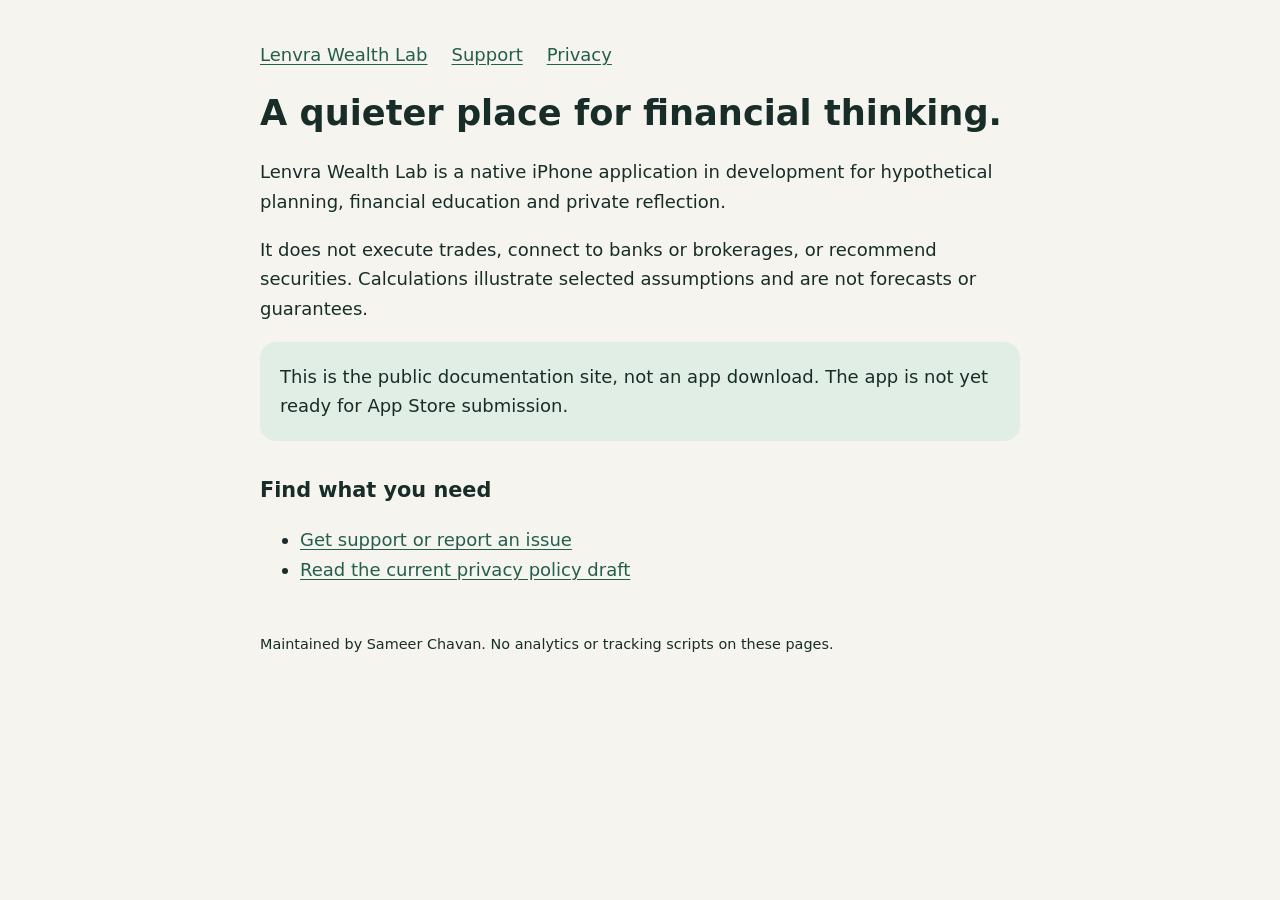
==== docs/index.html @ 382324c9 "Publish support documentation and privacy policy draft" ====
<!doctype html><html lang="en"><head><meta charset="utf-8"><meta name="viewport" content="width=device-width, initial-scale=1"><title>A quieter place for financial thinking. — Lenvra Wealth Lab</title><link rel="stylesheet" href="style.css"></head><body><main><nav aria-label="Main"><a href="index.html">Lenvra Wealth Lab</a><a href="support.html">Support</a><a href="privacy.html">Privacy</a></nav><h1>A quieter place for financial thinking.</h1><p>Lenvra Wealth Lab is a native iPhone application in development for hypothetical planning, financial education and private reflection.</p><p>It does not execute trades, connect to banks or brokerages, or recommend securities. Calculations illustrate selected assumptions and are not forecasts or guarantees.</p><aside>This is the public documentation site, not an app download. The app is not yet ready for App Store submission.</aside><h2>Find what you need</h2><ul><li><a href="support.html">Get support or report an issue</a></li><li><a href="privacy.html">Read the current privacy policy draft</a></li></ul><footer>Maintained by Sameer Chavan. No analytics or tracking scripts on these pages.</footer></main></body></html>
---- docs/style.css ----
body{margin:0;background:#f6f4ee;color:#182d28;font:18px/1.65 system-ui,sans-serif}main{max-width:760px;margin:auto;padding:40px 24px 80px}a{color:#245e4d;text-underline-offset:3px}h1{font-size:2.2rem;line-height:1.15}h2{font-size:1.3rem;margin-top:2rem}nav{display:flex;gap:24px;flex-wrap:wrap}aside{background:#e1eee5;border-radius:16px;padding:20px}footer{margin-top:48px;font-size:.9rem}@media(prefers-color-scheme:dark){body{background:#111c1a;color:#f4f3eb}a{color:#a8dbc1}aside{background:#294338}}
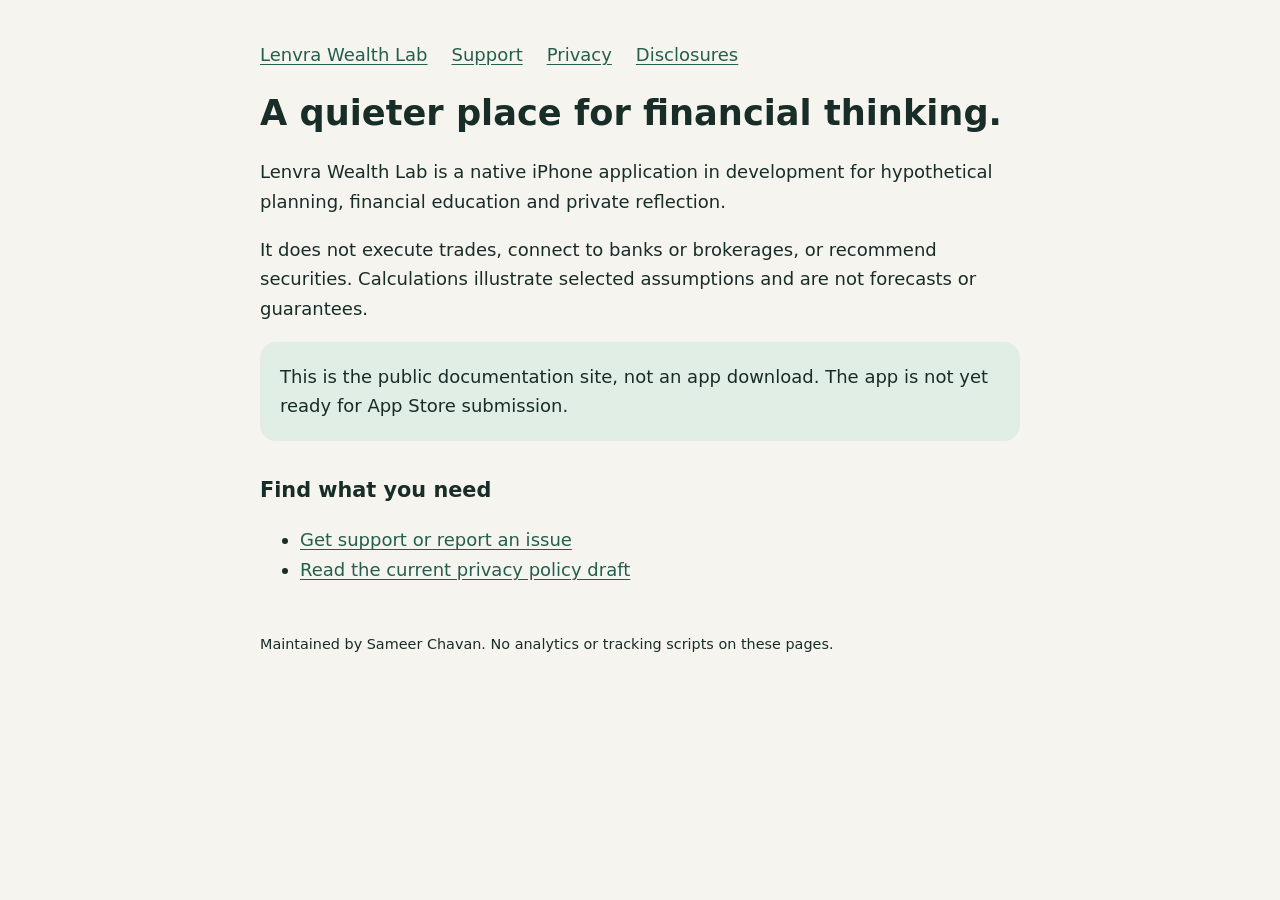
==== commit 1cb0c140: "Publish the privacy policy and add a disclosures page Both pages are now the canonical legal text th" ====
--- a/docs/index.html
+++ b/docs/index.html
@@ -1 +1 @@
-<!doctype html><html lang="en"><head><meta charset="utf-8"><meta name="viewport" content="width=device-width, initial-scale=1"><title>A quieter place for financial thinking. — Lenvra Wealth Lab</title><link rel="stylesheet" href="style.css"></head><body><main><nav aria-label="Main"><a href="index.html">Lenvra Wealth Lab</a><a href="support.html">Support</a><a href="privacy.html">Privacy</a></nav><h1>A quieter place for financial thinking.</h1><p>Lenvra Wealth Lab is a native iPhone application in development for hypothetical planning, financial education and private reflection.</p><p>It does not execute trades, connect to banks or brokerages, or recommend securities. Calculations illustrate selected assumptions and are not forecasts or guarantees.</p><aside>This is the public documentation site, not an app download. The app is not yet ready for App Store submission.</aside><h2>Find what you need</h2><ul><li><a href="support.html">Get support or report an issue</a></li><li><a href="privacy.html">Read the current privacy policy draft</a></li></ul><footer>Maintained by Sameer Chavan. No analytics or tracking scripts on these pages.</footer></main></body></html>+<!doctype html><html lang="en"><head><meta charset="utf-8"><meta name="viewport" content="width=device-width, initial-scale=1"><title>A quieter place for financial thinking. — Lenvra Wealth Lab</title><link rel="stylesheet" href="style.css"></head><body><main><nav aria-label="Main"><a href="index.html">Lenvra Wealth Lab</a><a href="support.html">Support</a><a href="privacy.html">Privacy</a><a href="disclosures.html">Disclosures</a></nav><h1>A quieter place for financial thinking.</h1><p>Lenvra Wealth Lab is a native iPhone application in development for hypothetical planning, financial education and private reflection.</p><p>It does not execute trades, connect to banks or brokerages, or recommend securities. Calculations illustrate selected assumptions and are not forecasts or guarantees.</p><aside>This is the public documentation site, not an app download. The app is not yet ready for App Store submission.</aside><h2>Find what you need</h2><ul><li><a href="support.html">Get support or report an issue</a></li><li><a href="privacy.html">Read the current privacy policy draft</a></li></ul><footer>Maintained by Sameer Chavan. No analytics or tracking scripts on these pages.</footer></main></body></html>
